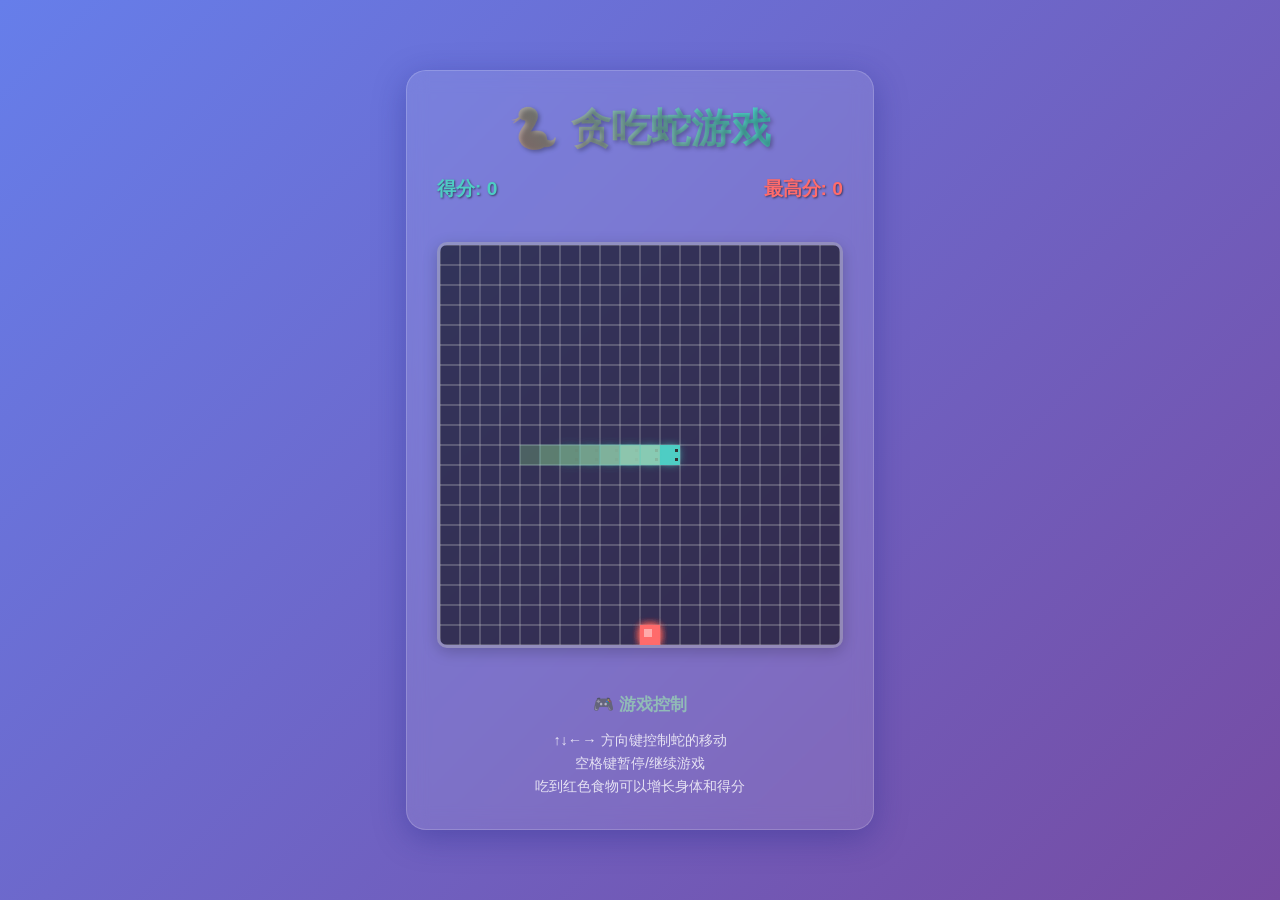
==== index.html @ cc5807dd "Create Snake game with HTML5 canvas and JavaScript Co-authored-by: fuxun18677652675 <fuxun1867765267" ====
<!DOCTYPE html>
<html lang="zh-CN">
<head>
    <meta charset="UTF-8">
    <meta name="viewport" content="width=device-width, initial-scale=1.0">
    <title>贪吃蛇游戏</title>
    <style>
        * {
            margin: 0;
            padding: 0;
            box-sizing: border-box;
        }
        
        body {
            font-family: 'Arial', sans-serif;
            background: linear-gradient(135deg, #667eea 0%, #764ba2 100%);
            display: flex;
            justify-content: center;
            align-items: center;
            min-height: 100vh;
            color: white;
        }
        
        .game-container {
            text-align: center;
            background: rgba(255, 255, 255, 0.1);
            backdrop-filter: blur(10px);
            border-radius: 20px;
            padding: 30px;
            box-shadow: 0 8px 32px rgba(31, 38, 135, 0.37);
            border: 1px solid rgba(255, 255, 255, 0.18);
        }
        
        h1 {
            font-size: 2.5rem;
            margin-bottom: 20px;
            text-shadow: 2px 2px 4px rgba(0, 0, 0, 0.3);
            background: linear-gradient(45deg, #ff6b6b, #4ecdc4, #45b7d1, #96ceb4);
            background-size: 300% 300%;
            -webkit-background-clip: text;
            -webkit-text-fill-color: transparent;
            animation: gradientShift 3s ease infinite;
        }
        
        @keyframes gradientShift {
            0% { background-position: 0% 50%; }
            50% { background-position: 100% 50%; }
            100% { background-position: 0% 50%; }
        }
        
        canvas {
            border: 3px solid rgba(255, 255, 255, 0.3);
            border-radius: 10px;
            background: rgba(0, 0, 0, 0.2);
            margin: 20px 0;
            box-shadow: 0 4px 15px rgba(0, 0, 0, 0.2);
        }
        
        .game-info {
            display: flex;
            justify-content: space-between;
            align-items: center;
            margin: 20px 0;
            font-size: 1.2rem;
            font-weight: bold;
        }
        
        .score {
            color: #4ecdc4;
            text-shadow: 1px 1px 2px rgba(0, 0, 0, 0.5);
        }
        
        .high-score {
            color: #ff6b6b;
            text-shadow: 1px 1px 2px rgba(0, 0, 0, 0.5);
        }
        
        .controls {
            margin-top: 20px;
            font-size: 0.9rem;
            opacity: 0.8;
            line-height: 1.6;
        }
        
        .controls h3 {
            margin-bottom: 10px;
            color: #96ceb4;
        }
        
        .game-over {
            position: absolute;
            top: 50%;
            left: 50%;
            transform: translate(-50%, -50%);
            background: rgba(0, 0, 0, 0.8);
            color: white;
            padding: 30px;
            border-radius: 15px;
            text-align: center;
            display: none;
            box-shadow: 0 8px 32px rgba(0, 0, 0, 0.5);
        }
        
        .game-over h2 {
            color: #ff6b6b;
            margin-bottom: 15px;
            font-size: 2rem;
        }
        
        .game-over p {
            margin: 10px 0;
            font-size: 1.1rem;
        }
        
        .restart-btn {
            background: linear-gradient(45deg, #4ecdc4, #45b7d1);
            color: white;
            border: none;
            padding: 12px 24px;
            border-radius: 25px;
            font-size: 1rem;
            font-weight: bold;
            cursor: pointer;
            margin-top: 15px;
            transition: transform 0.2s, box-shadow 0.2s;
        }
        
        .restart-btn:hover {
            transform: translateY(-2px);
            box-shadow: 0 5px 15px rgba(78, 205, 196, 0.4);
        }
    </style>
</head>
<body>
    <div class="game-container">
        <h1>🐍 贪吃蛇游戏</h1>
        <div class="game-info">
            <div class="score">得分: <span id="score">0</span></div>
            <div class="high-score">最高分: <span id="highScore">0</span></div>
        </div>
        <canvas id="gameCanvas" width="400" height="400"></canvas>
        <div class="controls">
            <h3>🎮 游戏控制</h3>
            <p>↑↓←→ 方向键控制蛇的移动</p>
            <p>空格键暂停/继续游戏</p>
            <p>吃到红色食物可以增长身体和得分</p>
        </div>
    </div>
    
    <div class="game-over" id="gameOver">
        <h2>🎯 游戏结束</h2>
        <p>你的得分: <span id="finalScore">0</span></p>
        <p id="newRecord" style="color: #4ecdc4; display: none;">🎉 新记录！</p>
        <button class="restart-btn" onclick="restartGame()">重新开始</button>
    </div>
    
    <script src="game.js"></script>
</body>
</html>
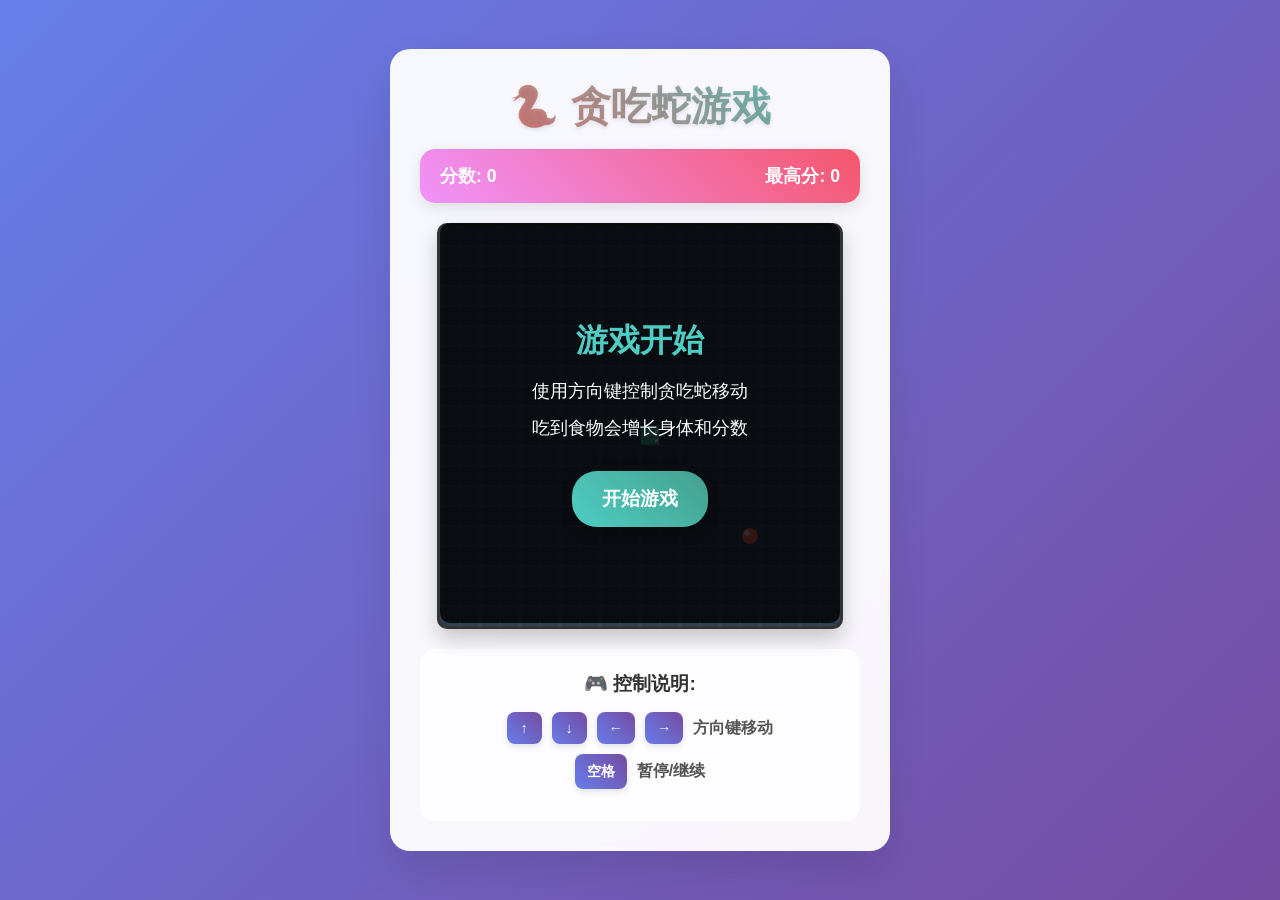
==== commit c7e873af: "Create Snake game with modern UI, responsive design, and game mechanics Co-authored-by: fuxun1867765" ====
--- a/index.html
+++ b/index.html
@@ -4,156 +4,48 @@
     <meta charset="UTF-8">
     <meta name="viewport" content="width=device-width, initial-scale=1.0">
     <title>贪吃蛇游戏</title>
-    <style>
-        * {
-            margin: 0;
-            padding: 0;
-            box-sizing: border-box;
-        }
-        
-        body {
-            font-family: 'Arial', sans-serif;
-            background: linear-gradient(135deg, #667eea 0%, #764ba2 100%);
-            display: flex;
-            justify-content: center;
-            align-items: center;
-            min-height: 100vh;
-            color: white;
-        }
-        
-        .game-container {
-            text-align: center;
-            background: rgba(255, 255, 255, 0.1);
-            backdrop-filter: blur(10px);
-            border-radius: 20px;
-            padding: 30px;
-            box-shadow: 0 8px 32px rgba(31, 38, 135, 0.37);
-            border: 1px solid rgba(255, 255, 255, 0.18);
-        }
-        
-        h1 {
-            font-size: 2.5rem;
-            margin-bottom: 20px;
-            text-shadow: 2px 2px 4px rgba(0, 0, 0, 0.3);
-            background: linear-gradient(45deg, #ff6b6b, #4ecdc4, #45b7d1, #96ceb4);
-            background-size: 300% 300%;
-            -webkit-background-clip: text;
-            -webkit-text-fill-color: transparent;
-            animation: gradientShift 3s ease infinite;
-        }
-        
-        @keyframes gradientShift {
-            0% { background-position: 0% 50%; }
-            50% { background-position: 100% 50%; }
-            100% { background-position: 0% 50%; }
-        }
-        
-        canvas {
-            border: 3px solid rgba(255, 255, 255, 0.3);
-            border-radius: 10px;
-            background: rgba(0, 0, 0, 0.2);
-            margin: 20px 0;
-            box-shadow: 0 4px 15px rgba(0, 0, 0, 0.2);
-        }
-        
-        .game-info {
-            display: flex;
-            justify-content: space-between;
-            align-items: center;
-            margin: 20px 0;
-            font-size: 1.2rem;
-            font-weight: bold;
-        }
-        
-        .score {
-            color: #4ecdc4;
-            text-shadow: 1px 1px 2px rgba(0, 0, 0, 0.5);
-        }
-        
-        .high-score {
-            color: #ff6b6b;
-            text-shadow: 1px 1px 2px rgba(0, 0, 0, 0.5);
-        }
-        
-        .controls {
-            margin-top: 20px;
-            font-size: 0.9rem;
-            opacity: 0.8;
-            line-height: 1.6;
-        }
-        
-        .controls h3 {
-            margin-bottom: 10px;
-            color: #96ceb4;
-        }
-        
-        .game-over {
-            position: absolute;
-            top: 50%;
-            left: 50%;
-            transform: translate(-50%, -50%);
-            background: rgba(0, 0, 0, 0.8);
-            color: white;
-            padding: 30px;
-            border-radius: 15px;
-            text-align: center;
-            display: none;
-            box-shadow: 0 8px 32px rgba(0, 0, 0, 0.5);
-        }
-        
-        .game-over h2 {
-            color: #ff6b6b;
-            margin-bottom: 15px;
-            font-size: 2rem;
-        }
-        
-        .game-over p {
-            margin: 10px 0;
-            font-size: 1.1rem;
-        }
-        
-        .restart-btn {
-            background: linear-gradient(45deg, #4ecdc4, #45b7d1);
-            color: white;
-            border: none;
-            padding: 12px 24px;
-            border-radius: 25px;
-            font-size: 1rem;
-            font-weight: bold;
-            cursor: pointer;
-            margin-top: 15px;
-            transition: transform 0.2s, box-shadow 0.2s;
-        }
-        
-        .restart-btn:hover {
-            transform: translateY(-2px);
-            box-shadow: 0 5px 15px rgba(78, 205, 196, 0.4);
-        }
-    </style>
+    <link rel="stylesheet" href="style.css">
 </head>
 <body>
     <div class="game-container">
-        <h1>🐍 贪吃蛇游戏</h1>
-        <div class="game-info">
-            <div class="score">得分: <span id="score">0</span></div>
-            <div class="high-score">最高分: <span id="highScore">0</span></div>
+        <header class="game-header">
+            <h1>🐍 贪吃蛇游戏</h1>
+            <div class="score-board">
+                <div class="score">分数: <span id="score">0</span></div>
+                <div class="high-score">最高分: <span id="high-score">0</span></div>
+            </div>
+        </header>
+        
+        <div class="game-area">
+            <canvas id="gameCanvas" width="400" height="400"></canvas>
+            <div class="game-overlay" id="gameOverlay">
+                <div class="game-message" id="gameMessage">
+                    <h2>游戏开始</h2>
+                    <p>使用方向键控制贪吃蛇移动</p>
+                    <p>吃到食物会增长身体和分数</p>
+                    <button id="startBtn" class="game-btn">开始游戏</button>
+                </div>
+            </div>
         </div>
-        <canvas id="gameCanvas" width="400" height="400"></canvas>
+        
         <div class="controls">
-            <h3>🎮 游戏控制</h3>
-            <p>↑↓←→ 方向键控制蛇的移动</p>
-            <p>空格键暂停/继续游戏</p>
-            <p>吃到红色食物可以增长身体和得分</p>
+            <div class="control-instructions">
+                <p>🎮 控制说明:</p>
+                <div class="key-instructions">
+                    <span class="key">↑</span>
+                    <span class="key">↓</span>
+                    <span class="key">←</span>
+                    <span class="key">→</span>
+                    <span>方向键移动</span>
+                </div>
+                <div class="key-instructions">
+                    <span class="key">空格</span>
+                    <span>暂停/继续</span>
+                </div>
+            </div>
         </div>
     </div>
     
-    <div class="game-over" id="gameOver">
-        <h2>🎯 游戏结束</h2>
-        <p>你的得分: <span id="finalScore">0</span></p>
-        <p id="newRecord" style="color: #4ecdc4; display: none;">🎉 新记录！</p>
-        <button class="restart-btn" onclick="restartGame()">重新开始</button>
-    </div>
-    
-    <script src="game.js"></script>
+    <script src="script.js"></script>
 </body>
 </html>
--- a/style.css
+++ b/style.css
@@ -0,0 +1,255 @@
+* {
+    margin: 0;
+    padding: 0;
+    box-sizing: border-box;
+}
+
+body {
+    font-family: 'Arial', sans-serif;
+    background: linear-gradient(135deg, #667eea 0%, #764ba2 100%);
+    min-height: 100vh;
+    display: flex;
+    justify-content: center;
+    align-items: center;
+    color: #333;
+}
+
+.game-container {
+    background: rgba(255, 255, 255, 0.95);
+    border-radius: 20px;
+    padding: 30px;
+    box-shadow: 0 20px 40px rgba(0, 0, 0, 0.1);
+    text-align: center;
+    max-width: 500px;
+    width: 100%;
+    backdrop-filter: blur(10px);
+}
+
+.game-header {
+    margin-bottom: 20px;
+}
+
+.game-header h1 {
+    font-size: 2.5em;
+    margin-bottom: 15px;
+    background: linear-gradient(45deg, #ff6b6b, #4ecdc4);
+    -webkit-background-clip: text;
+    -webkit-text-fill-color: transparent;
+    background-clip: text;
+    text-shadow: 0 2px 4px rgba(0, 0, 0, 0.1);
+}
+
+.score-board {
+    display: flex;
+    justify-content: space-between;
+    background: linear-gradient(45deg, #f093fb 0%, #f5576c 100%);
+    padding: 15px 20px;
+    border-radius: 15px;
+    color: white;
+    font-weight: bold;
+    box-shadow: 0 5px 15px rgba(0, 0, 0, 0.1);
+}
+
+.score, .high-score {
+    font-size: 1.1em;
+}
+
+.game-area {
+    position: relative;
+    margin: 20px 0;
+    display: flex;
+    justify-content: center;
+}
+
+#gameCanvas {
+    border: 3px solid #333;
+    border-radius: 10px;
+    background: #2c3e50;
+    box-shadow: 0 10px 20px rgba(0, 0, 0, 0.2);
+}
+
+.game-overlay {
+    position: absolute;
+    top: 0;
+    left: 50%;
+    transform: translateX(-50%);
+    width: 400px;
+    height: 400px;
+    background: rgba(0, 0, 0, 0.8);
+    border-radius: 10px;
+    display: flex;
+    justify-content: center;
+    align-items: center;
+    color: white;
+    transition: opacity 0.3s ease;
+}
+
+.game-overlay.hidden {
+    opacity: 0;
+    pointer-events: none;
+}
+
+.game-message {
+    text-align: center;
+    padding: 20px;
+}
+
+.game-message h2 {
+    font-size: 2em;
+    margin-bottom: 15px;
+    color: #4ecdc4;
+}
+
+.game-message p {
+    margin-bottom: 10px;
+    font-size: 1.1em;
+    line-height: 1.5;
+}
+
+.game-btn {
+    background: linear-gradient(45deg, #4ecdc4, #44a08d);
+    color: white;
+    border: none;
+    padding: 15px 30px;
+    font-size: 1.2em;
+    border-radius: 25px;
+    cursor: pointer;
+    margin-top: 20px;
+    transition: all 0.3s ease;
+    font-weight: bold;
+    box-shadow: 0 5px 15px rgba(0, 0, 0, 0.2);
+}
+
+.game-btn:hover {
+    transform: translateY(-2px);
+    box-shadow: 0 7px 20px rgba(0, 0, 0, 0.3);
+}
+
+.game-btn:active {
+    transform: translateY(0);
+}
+
+.controls {
+    margin-top: 20px;
+    background: rgba(255, 255, 255, 0.7);
+    padding: 20px;
+    border-radius: 15px;
+    border: 2px solid rgba(255, 255, 255, 0.3);
+}
+
+.control-instructions p {
+    font-size: 1.2em;
+    font-weight: bold;
+    margin-bottom: 15px;
+    color: #333;
+}
+
+.key-instructions {
+    display: flex;
+    align-items: center;
+    justify-content: center;
+    margin-bottom: 10px;
+    gap: 10px;
+}
+
+.key {
+    background: linear-gradient(45deg, #667eea, #764ba2);
+    color: white;
+    padding: 8px 12px;
+    border-radius: 8px;
+    font-weight: bold;
+    min-width: 35px;
+    text-align: center;
+    box-shadow: 0 3px 6px rgba(0, 0, 0, 0.1);
+    font-size: 0.9em;
+}
+
+.key-instructions span:last-child {
+    color: #555;
+    font-weight: bold;
+}
+
+/* 动画效果 */
+@keyframes pulse {
+    0% {
+        transform: scale(1);
+    }
+    50% {
+        transform: scale(1.05);
+    }
+    100% {
+        transform: scale(1);
+    }
+}
+
+.game-container:hover {
+    animation: pulse 2s infinite;
+}
+
+@keyframes fadeIn {
+    from {
+        opacity: 0;
+        transform: translateY(-20px);
+    }
+    to {
+        opacity: 1;
+        transform: translateY(0);
+    }
+}
+
+.game-container {
+    animation: fadeIn 0.6s ease-out;
+}
+
+/* 响应式设计 */
+@media (max-width: 600px) {
+    .game-container {
+        margin: 20px;
+        padding: 20px;
+    }
+    
+    .game-header h1 {
+        font-size: 2em;
+    }
+    
+    #gameCanvas {
+        width: 300px;
+        height: 300px;
+    }
+    
+    .game-overlay {
+        width: 300px;
+        height: 300px;
+    }
+    
+    .score-board {
+        flex-direction: column;
+        gap: 10px;
+    }
+}
+
+/* 食物闪烁动画 */
+@keyframes foodGlow {
+    0% {
+        box-shadow: 0 0 5px #ff6b6b;
+    }
+    50% {
+        box-shadow: 0 0 20px #ff6b6b, 0 0 30px #ff6b6b;
+    }
+    100% {
+        box-shadow: 0 0 5px #ff6b6b;
+    }
+}
+
+/* 游戏结束动画 */
+@keyframes gameOverShake {
+    0%, 100% {
+        transform: translateX(0);
+    }
+    25% {
+        transform: translateX(-5px);
+    }
+    75% {
+        transform: translateX(5px);
+    }
+}
